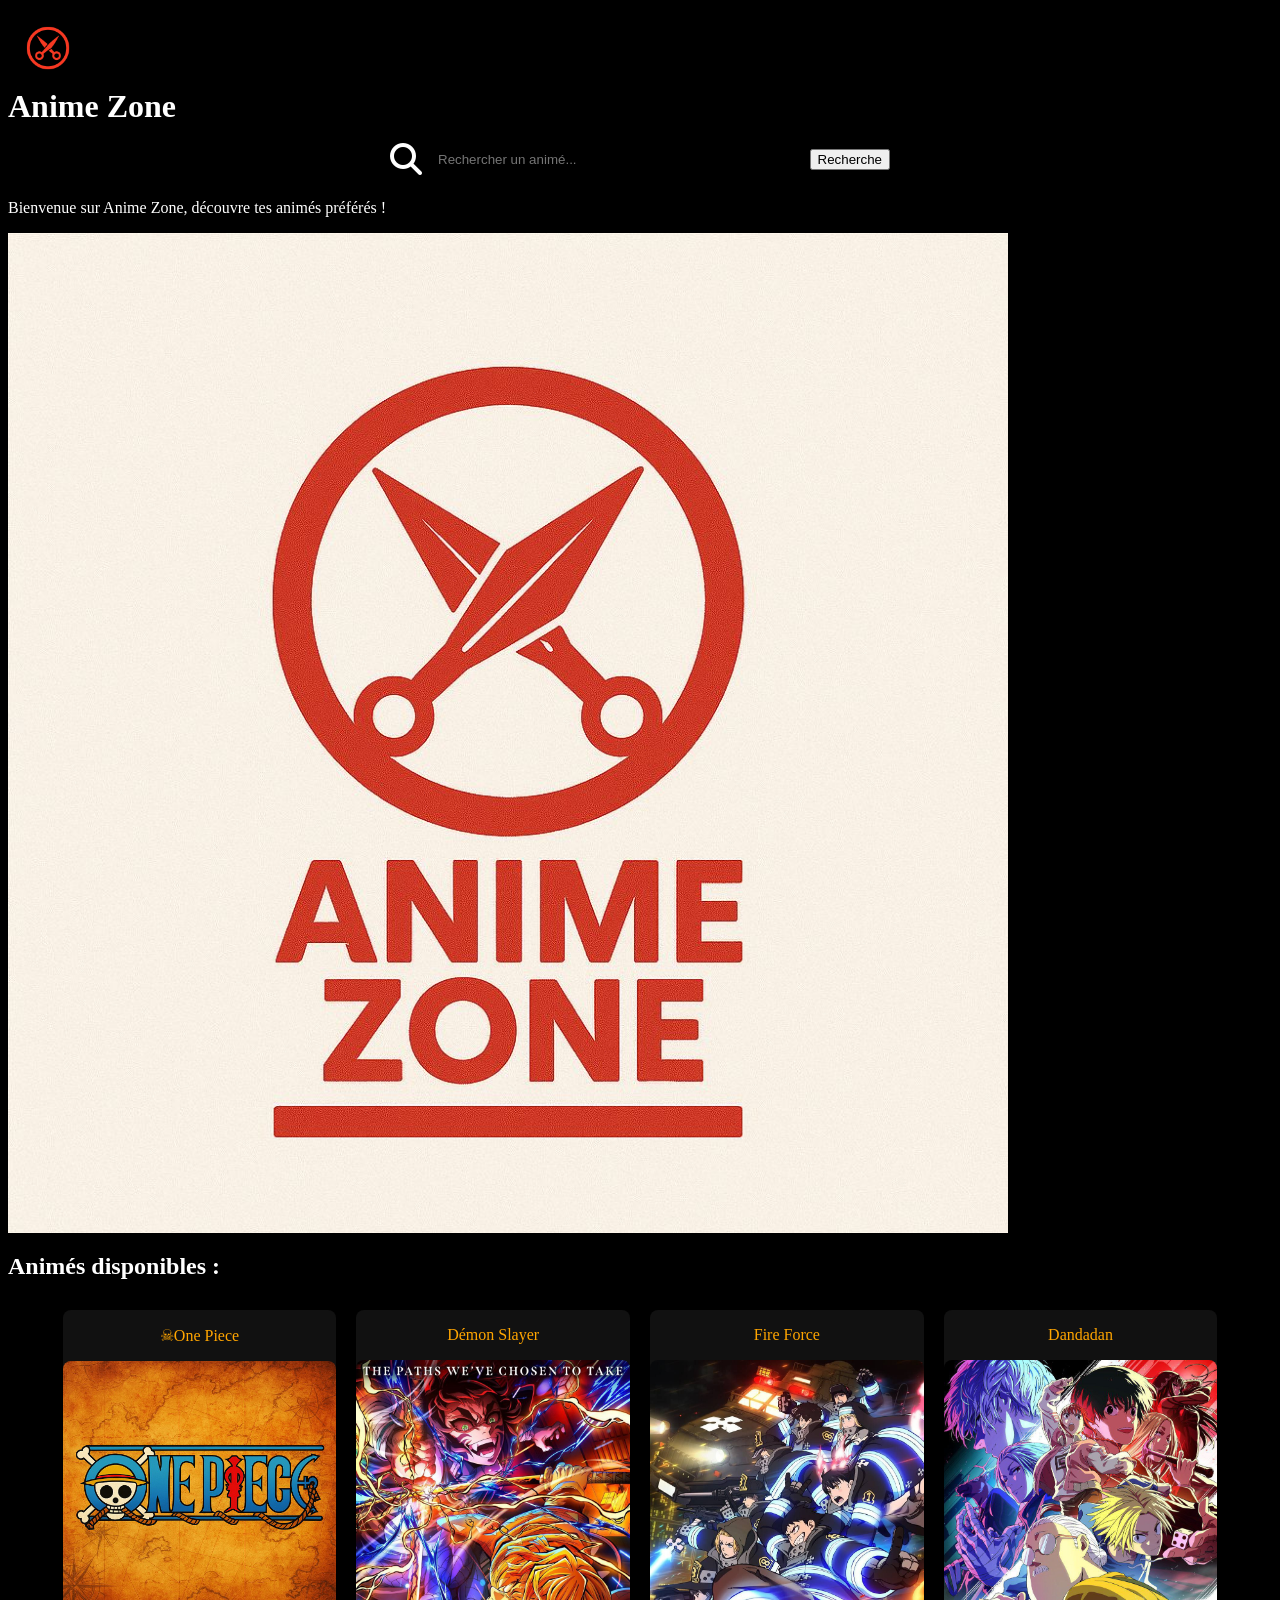
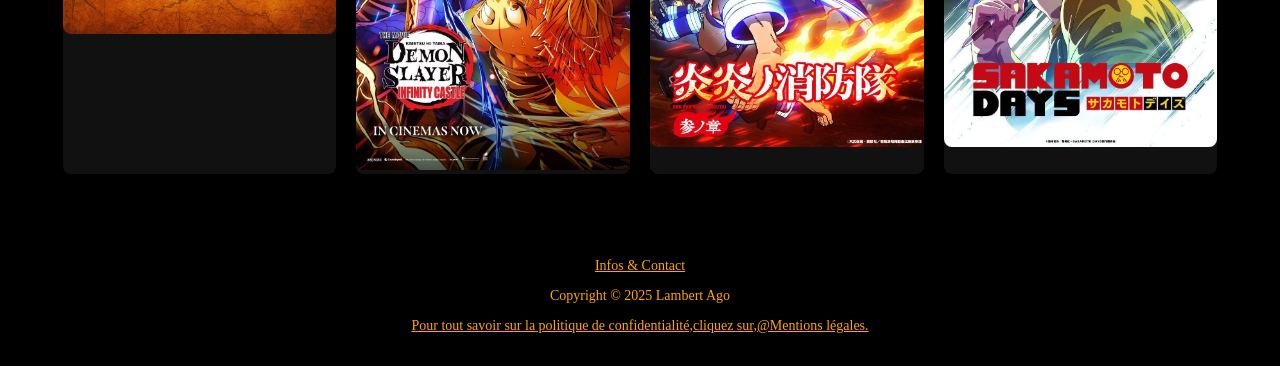
==== index.html @ a89f39de "Update index.html" ====
<!DOCTYPE html>
<html lang="fr">
<head>
     <meta charset="UTF-8" />
     <title>Anime Zone -
     Accueil</title>
 <meta
name="google-site-verification" 
content="Qp3kLJmgaDOFo7k6jYf-wK9uOx4VX_G7NRMQcibkHBc" />
     <link rel="stylesheet"
href="style.css" />
     <link rel="stylesheet"
href="https://cdnjs.cloudflare.com/ajax/libs/font-awesome/6.4.0/css/all.min.css">
<style>
footer{
     margin-top: 50px;
     text-align: center;
     color: orange;
     font-size: 14px;
}
</style>
</head>
<body>
   
  <h1 style="margin: 0;
padding: 0;">
  <img src="img6.jpg"
alt ="Logo Anime Zone"
style="height: 80px;
display: block; margin: 0;
padding: 0;">
Anime Zone
<div
class="search-container">
<i class="fas fa-search
search-icon"></i>
<input type="text"
id="searchInput"
placeholder="Rechercher un animé..."
onkeypress="allerVersAnime(event)"
style="padding: 8px; width:
80%; max-width: 400px;">
     <button
id="searchButton">Recherche
     </button>
</div>
 </h1>
  <p>Bienvenue sur Anime
Zone, découvre tes animés
préférés !</p>
  <img src="img3.jpg" 
alt="Photo"
style="width:100%; max-width:
1000px; display:block;
margin:;">
 
  <h2>Animés disponibles :</h2>
  <div
class="anime-container">
  <div class="anime-card">
  <p><a
href="onepiece.html">☠One Piece</a></p>
  <a
href="onepiece.html"><img
src="img1.jpg" alt="One Piece"></a>
</div>
  <div class="anime-card">
    <p><a
href="démonslayer.html"> Démon Slayer</a></p>
  <a
href="démonslayer.html"><img
src="img2.jpg" alt="Démon Slayer"></a>
</div>
<div class="anime-card">
  <p><a
href="fireforce.html">Fire Force</a></p>
  <a
href="fireforce.html"><img
src="img8.jpg" alt="Fire Force"></a>
</div>
<div class="anime-card">
  <p><a
href="dandadan.html">Dandadan</a></p>
  <a
href="dandadan.html"><img
src="img10.jpg" alt="Dandadan"></a>
</div>
      <footer>
         <p>
              <a
href="Infos & Contact.html">Infos & Contact</a></p>
      <p>Copyright ©️ 2025 Lambert
Ago</p>
      <p><a
href="mentions-legales.html">Pour tout savoir sur la politique de confidentialité,cliquez sur,@Mentions légales.</a></p>
   </footer>
  <script type="text/javascript"
src="script.js"></script>
</body>
</html>
---- style.css ----
body{
  background-color: black;
  color: white;
}
a {
 color: orange;
 text-decoration: underline;
}
.search-container {
  display: flex;
  align-items: center;
  justify-content: center;
  background-color: #2b2b2b;
  padding: 8px 12px;
  border-radius: 20px;
  width: 90%;
  max-width: 500px;
  margin: 10px auto;
}

.search-icon {
  color: white;
  margin-right: 8px;
}

.search-container input {
  flex: 1;
  padding: 8px;
  border: none;
  background: transparent;
  color: white;
  outline: none;
}

.search-container {
  background-color: transparent;
  color: white;
  border: none;
  border-radius: 15px;
  cursor: pointer;
}
  

.anime-container {
 display: flex;
 flex-wrap: wrap;
 gap: 20px;
 justify-content: center;
 padding: 10px;
}

.anime-card {
  width: 22%;
  text-align: center;
  background-color: #111;
  border-radius: 8px;
}
.anime-card img{
  width: 100%;
  border-radius: 8px;
}

.anime-card p a{
  color: orange;
  text-decoration:none;
}
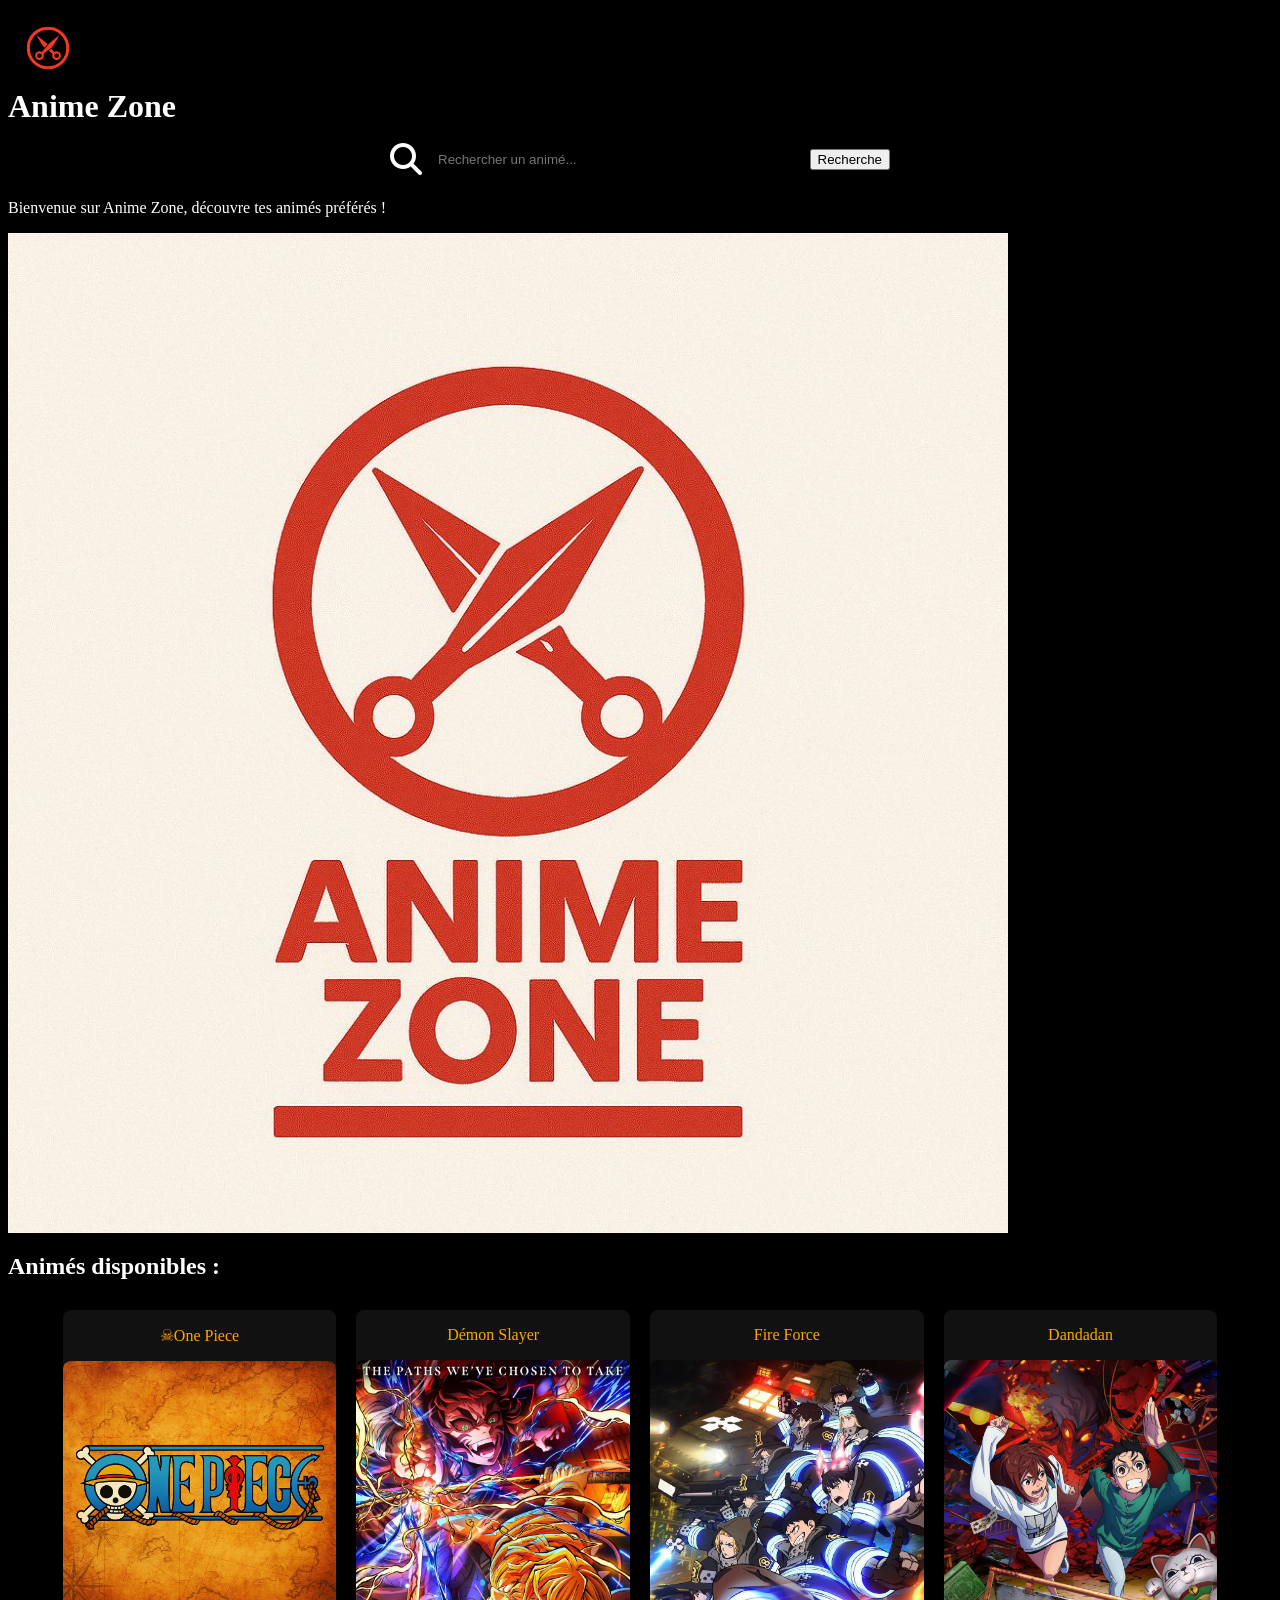
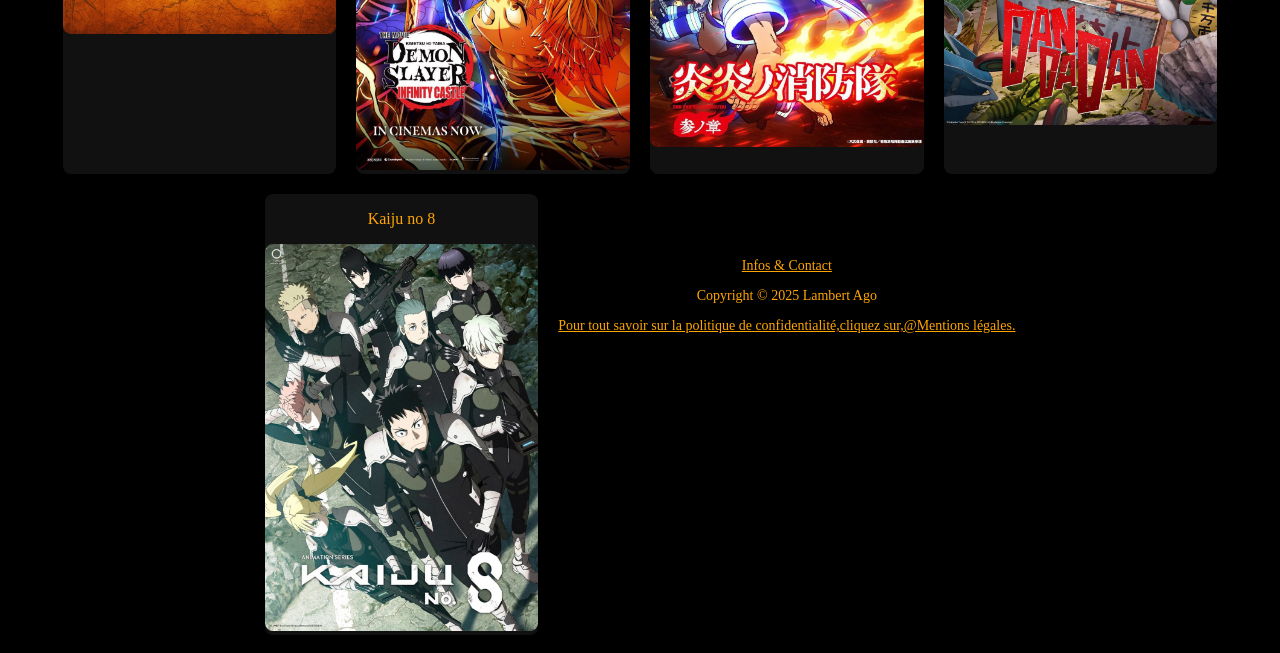
==== commit ea399d35: "Update index.html" ====
--- a/index.html
+++ b/index.html
@@ -85,7 +85,14 @@
 href="dandadan.html"><img
 src="img10.jpg" alt="Dandadan"></a>
 </div>
-      <footer>
+ <div class="anime-card">
+  <p><a
+href="kaiju no 8.html">Kaiju no 8</a></p>
+  <a
+href="kaiju no 8.html"><img
+src="img12.jpg" alt="Kaiju no 8"></a>
+</div>  
+<footer>
          <p>
               <a
 href="Infos & Contact.html">Infos & Contact</a></p>
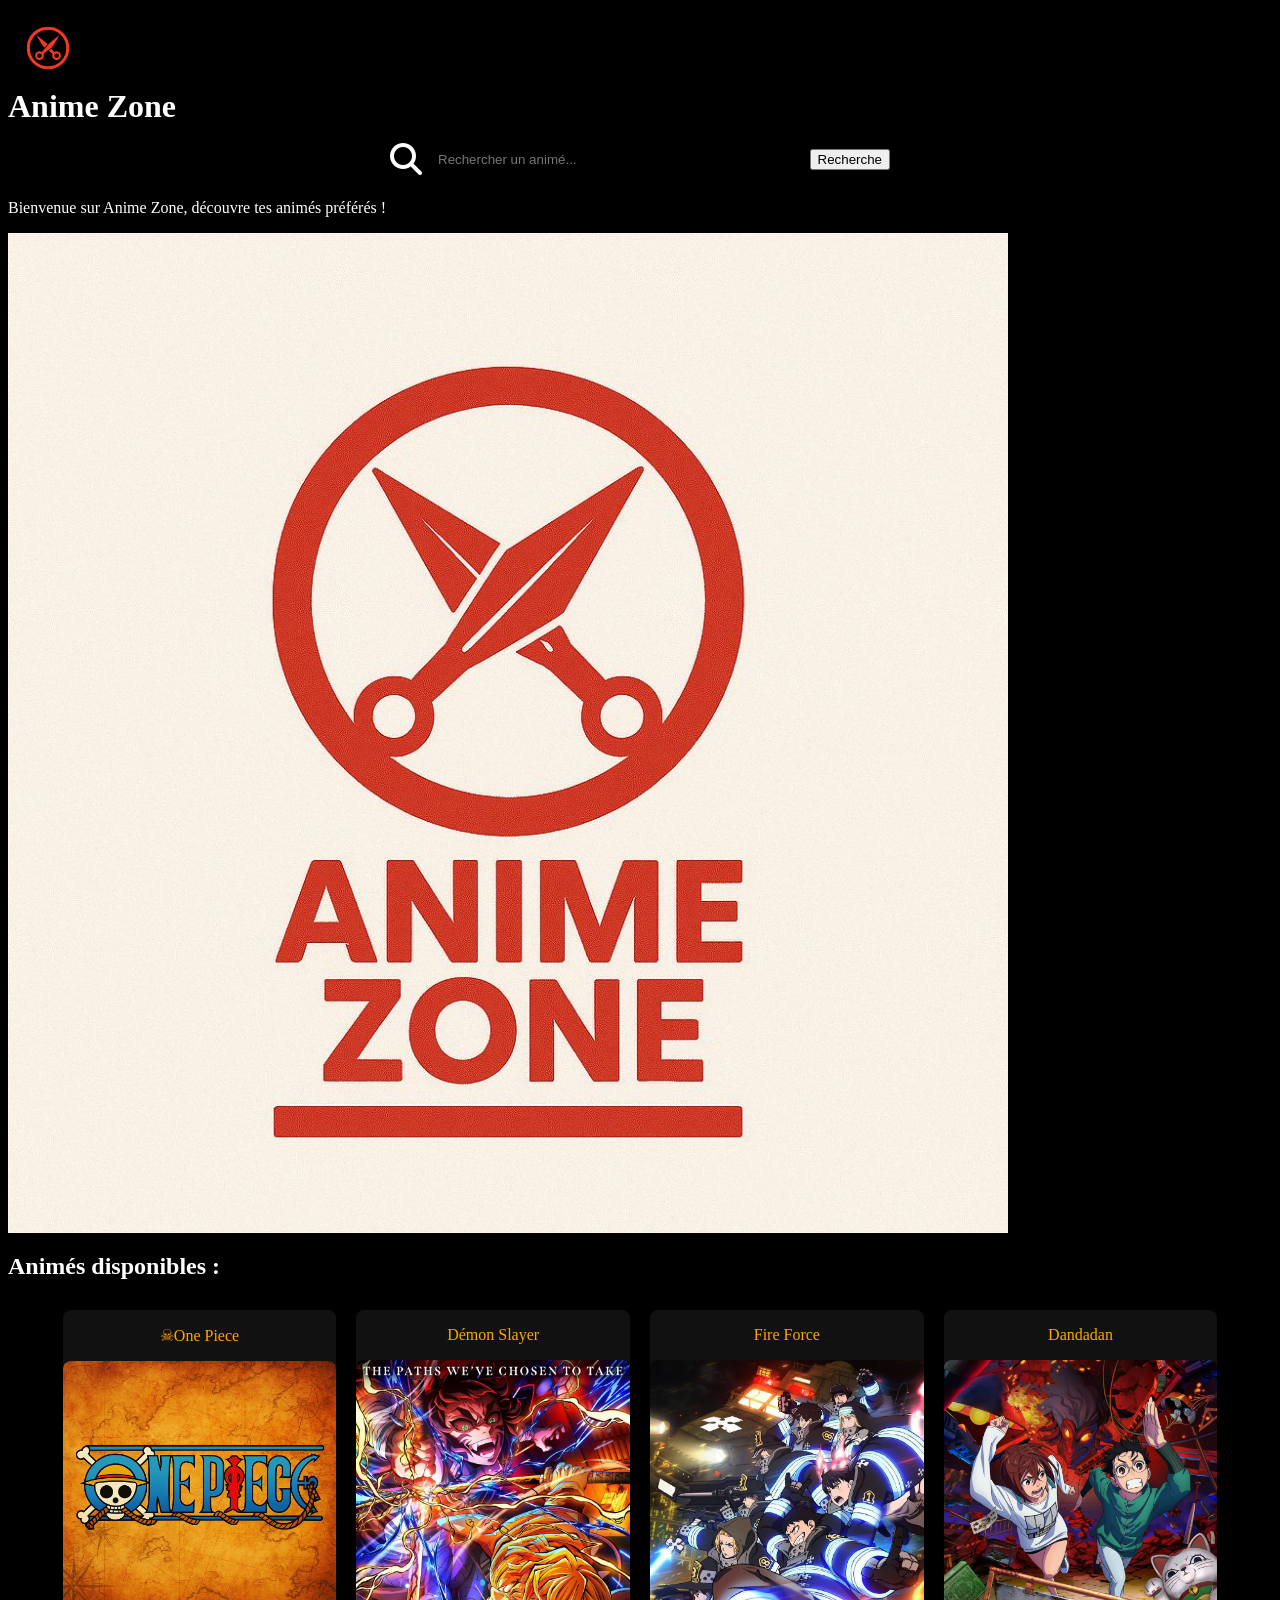
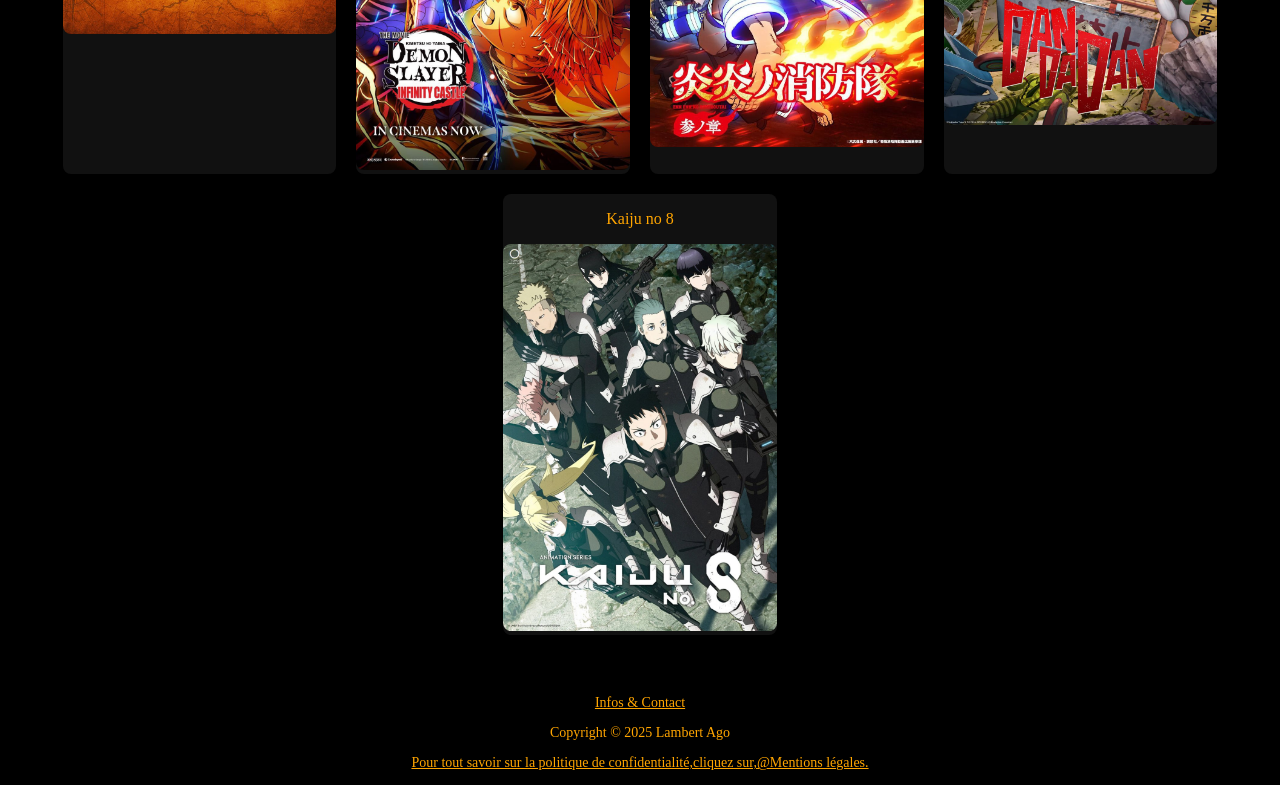
==== commit a5755576: "Update index.html" ====
--- a/index.html
+++ b/index.html
@@ -91,7 +91,7 @@
   <a
 href="kaiju no 8.html"><img
 src="img12.jpg" alt="Kaiju no 8"></a>
-</div>  
+</div></div> 
 <footer>
          <p>
               <a
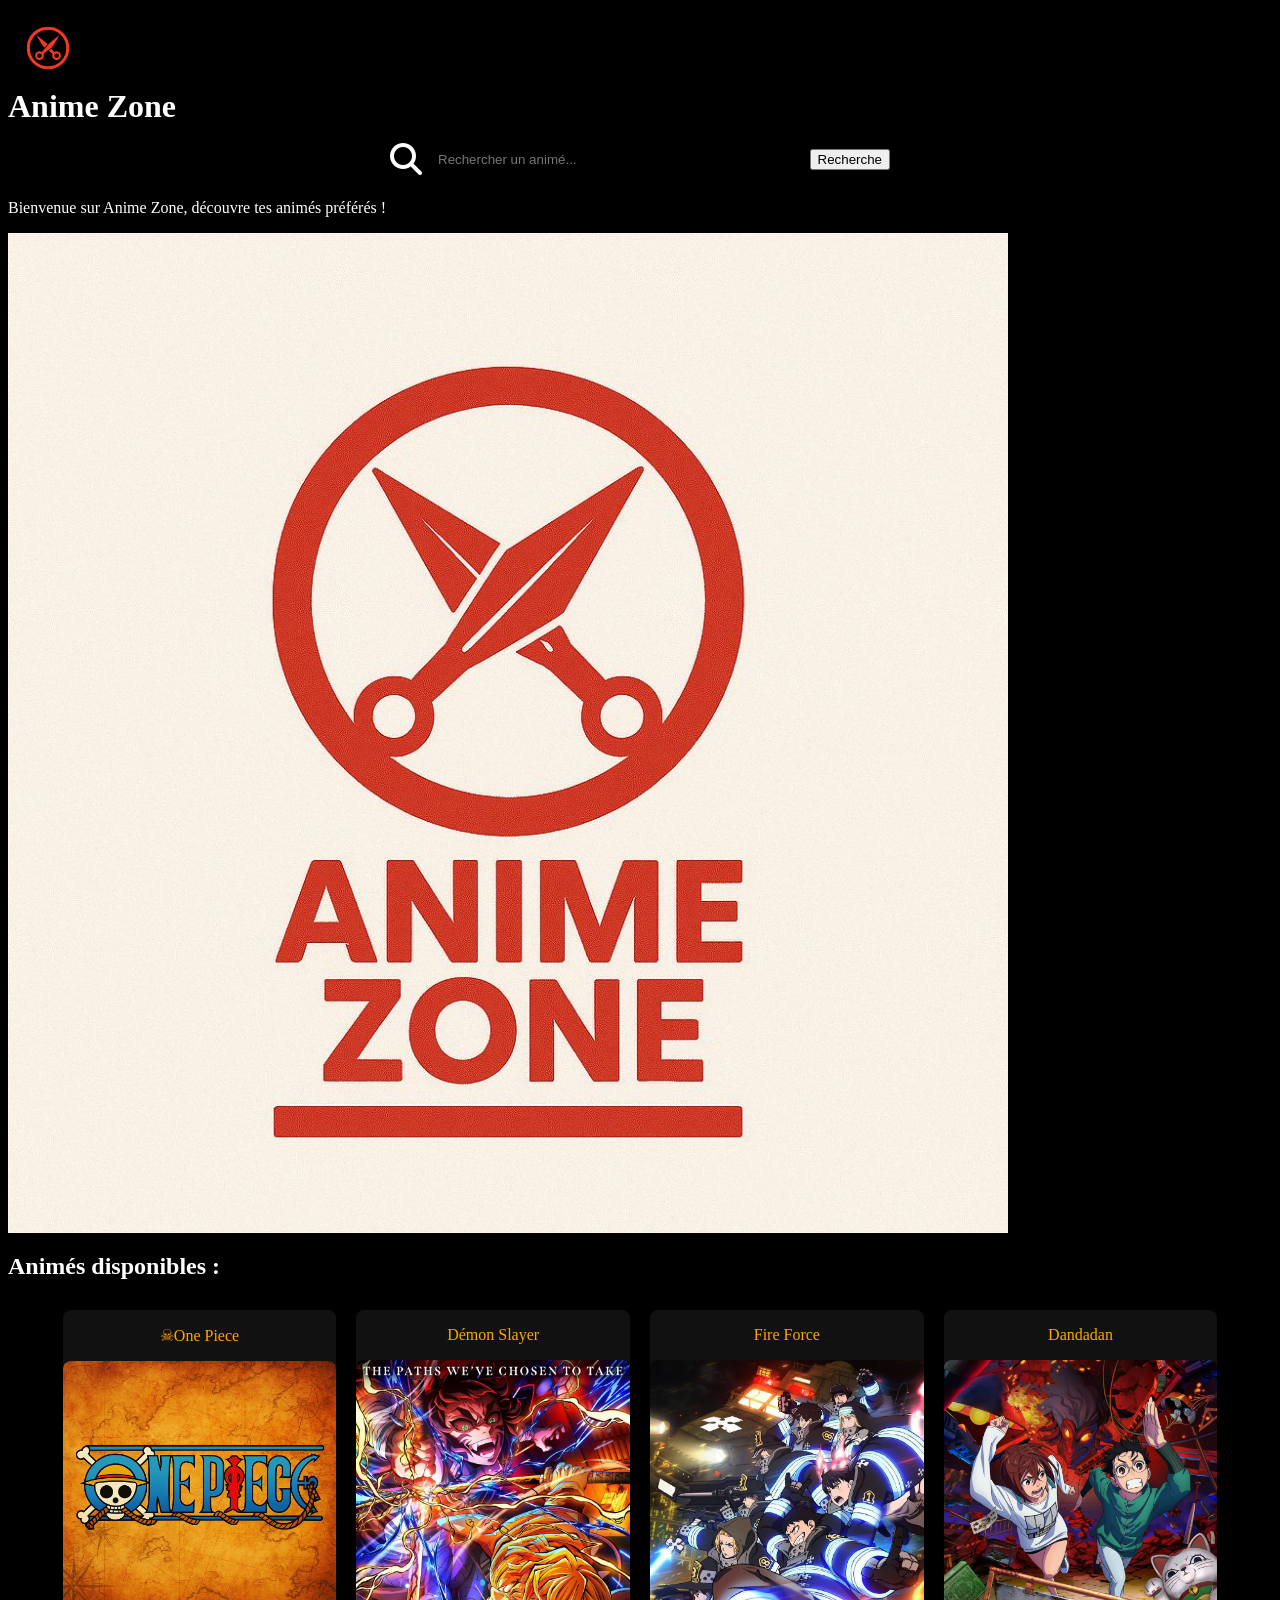
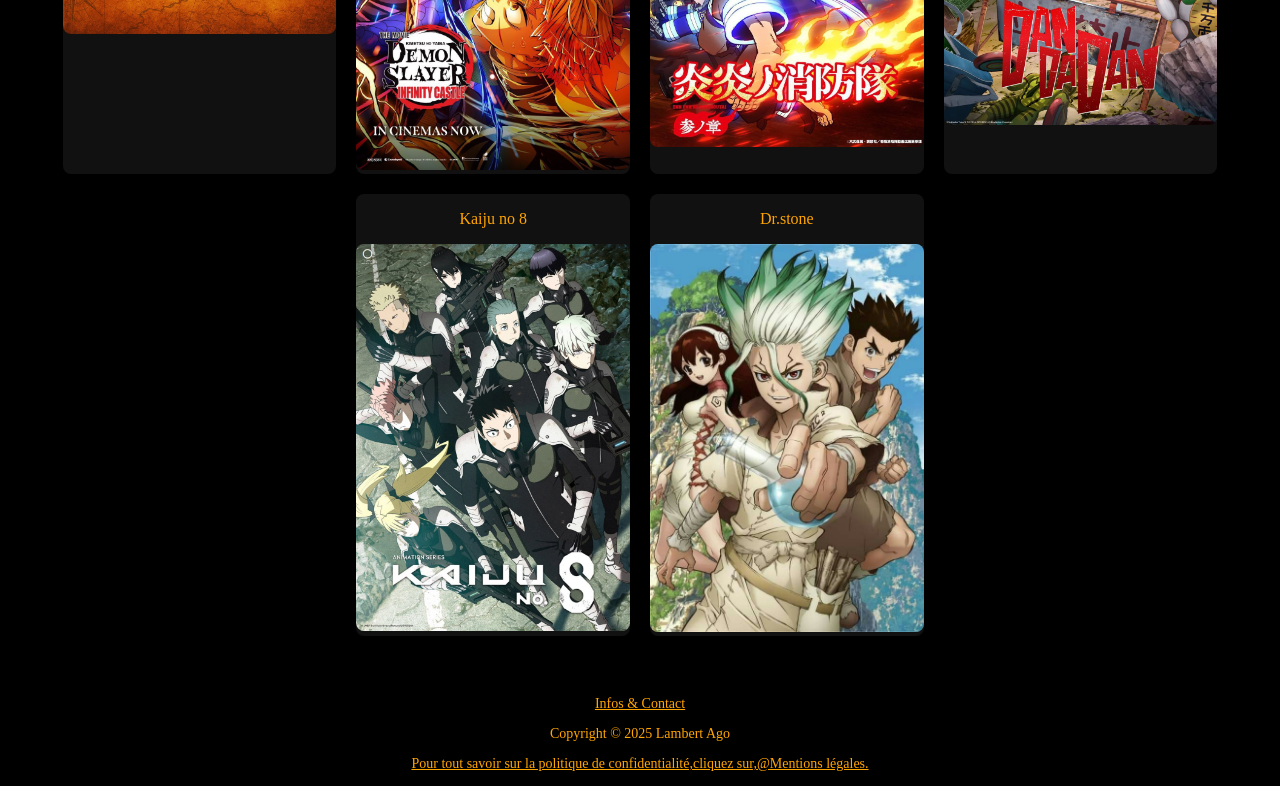
==== commit 3c746fc9: "Update index.html" ====
--- a/index.html
+++ b/index.html
@@ -91,7 +91,15 @@
   <a
 href="kaiju no 8.html"><img
 src="img12.jpg" alt="Kaiju no 8"></a>
-</div></div> 
+</div>
+      <div class="anime-card">
+  <p><a
+href="dr.stone.html">Dr.stone</a></p>
+  <a
+href="dr.stone.html"><img
+src="img16.jpg" alt="Dr.stone"></a>
+</div> 
+  </div> 
 <footer>
          <p>
               <a
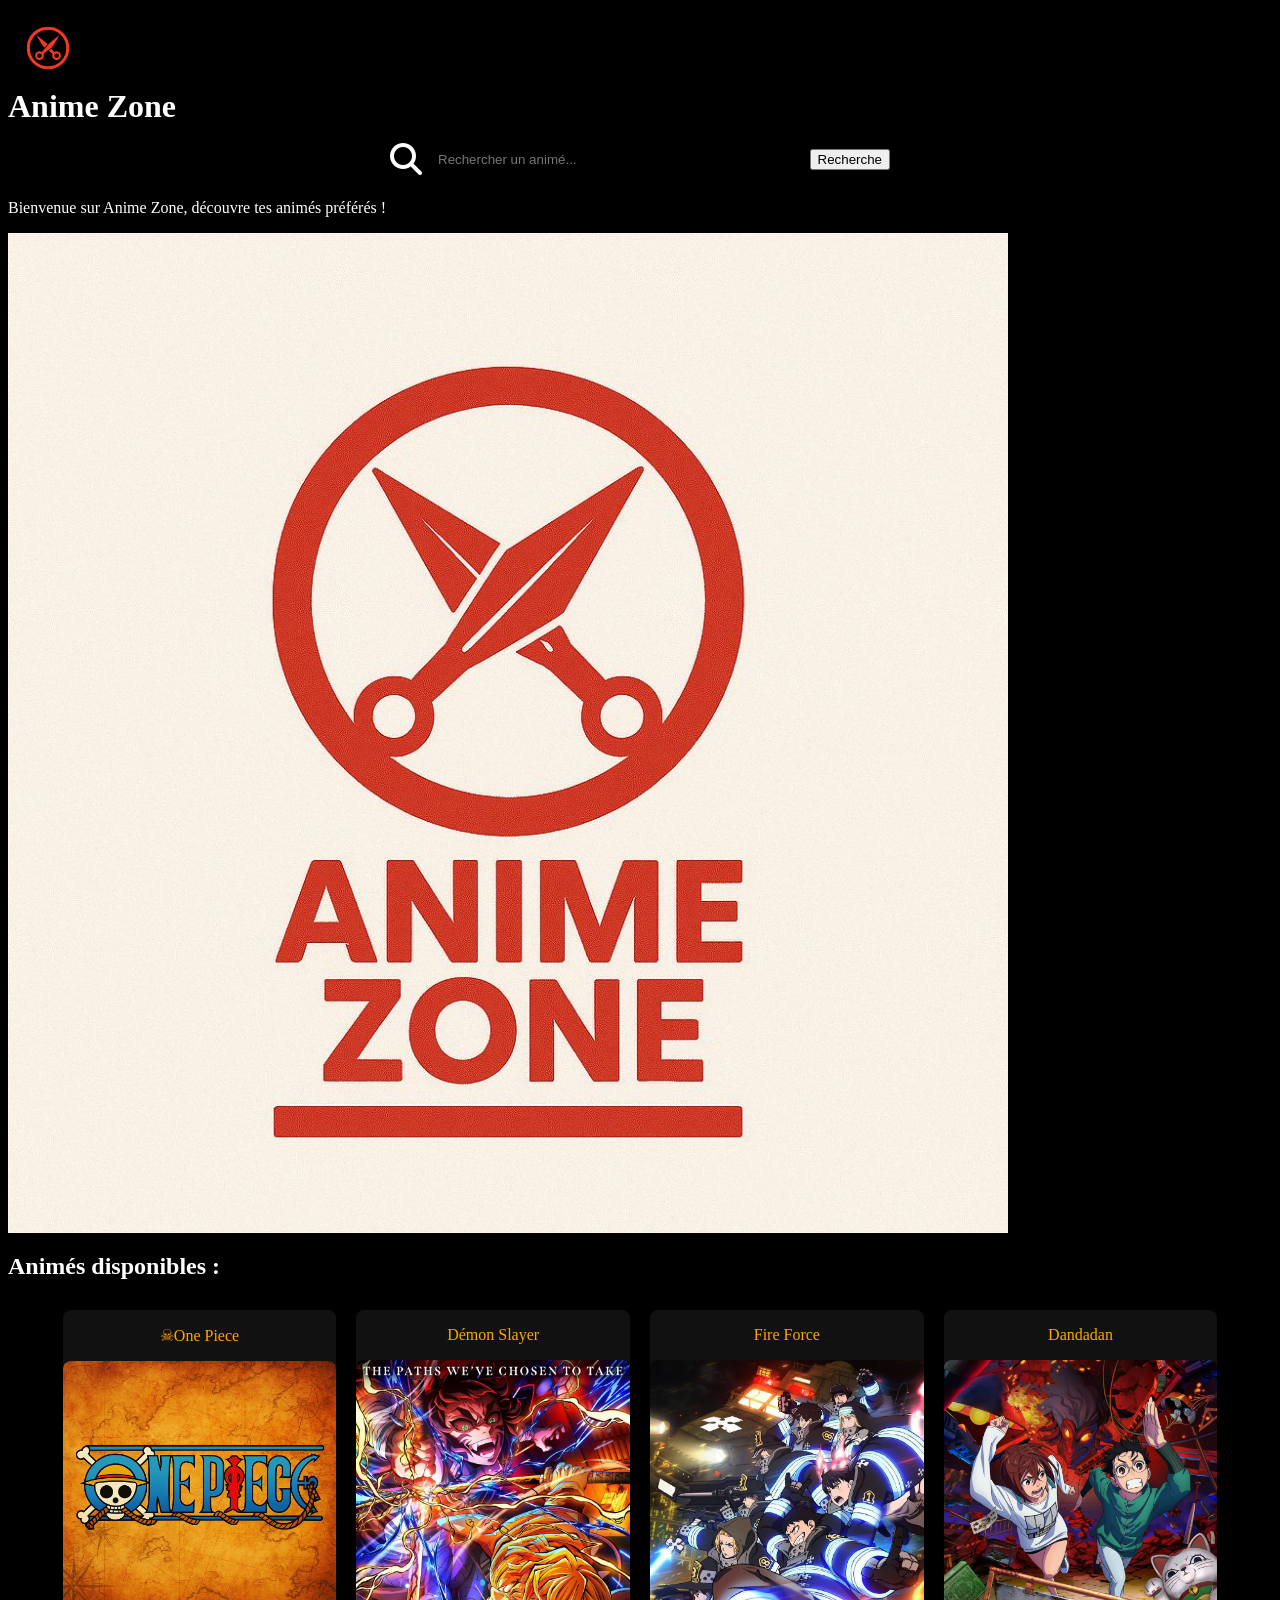
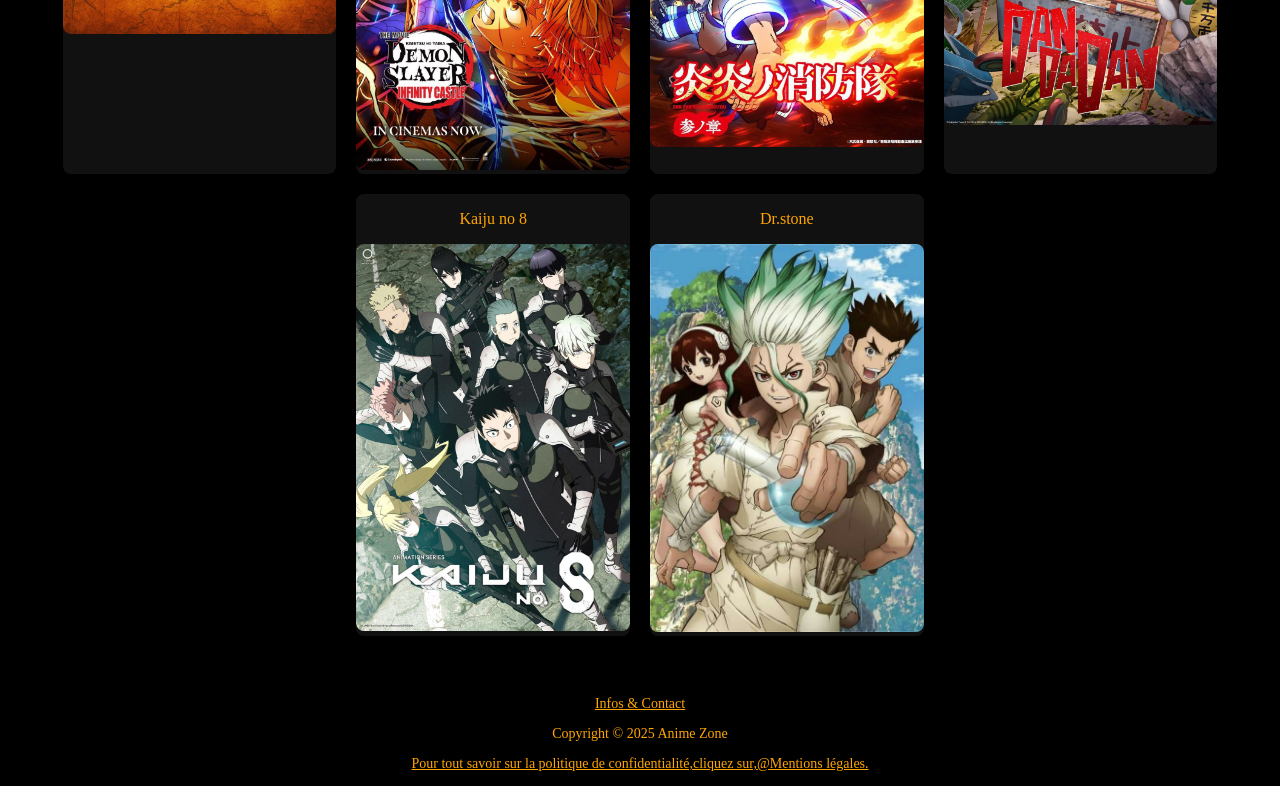
==== commit bf6ccb77: "Update index.html" ====
--- a/index.html
+++ b/index.html
@@ -104,8 +104,8 @@
          <p>
               <a
 href="Infos & Contact.html">Infos & Contact</a></p>
-      <p>Copyright ©️ 2025 Lambert
-Ago</p>
+      <p>Copyright ©️ 2025 Anime
+Zone</p>
       <p><a
 href="mentions-legales.html">Pour tout savoir sur la politique de confidentialité,cliquez sur,@Mentions légales.</a></p>
    </footer>
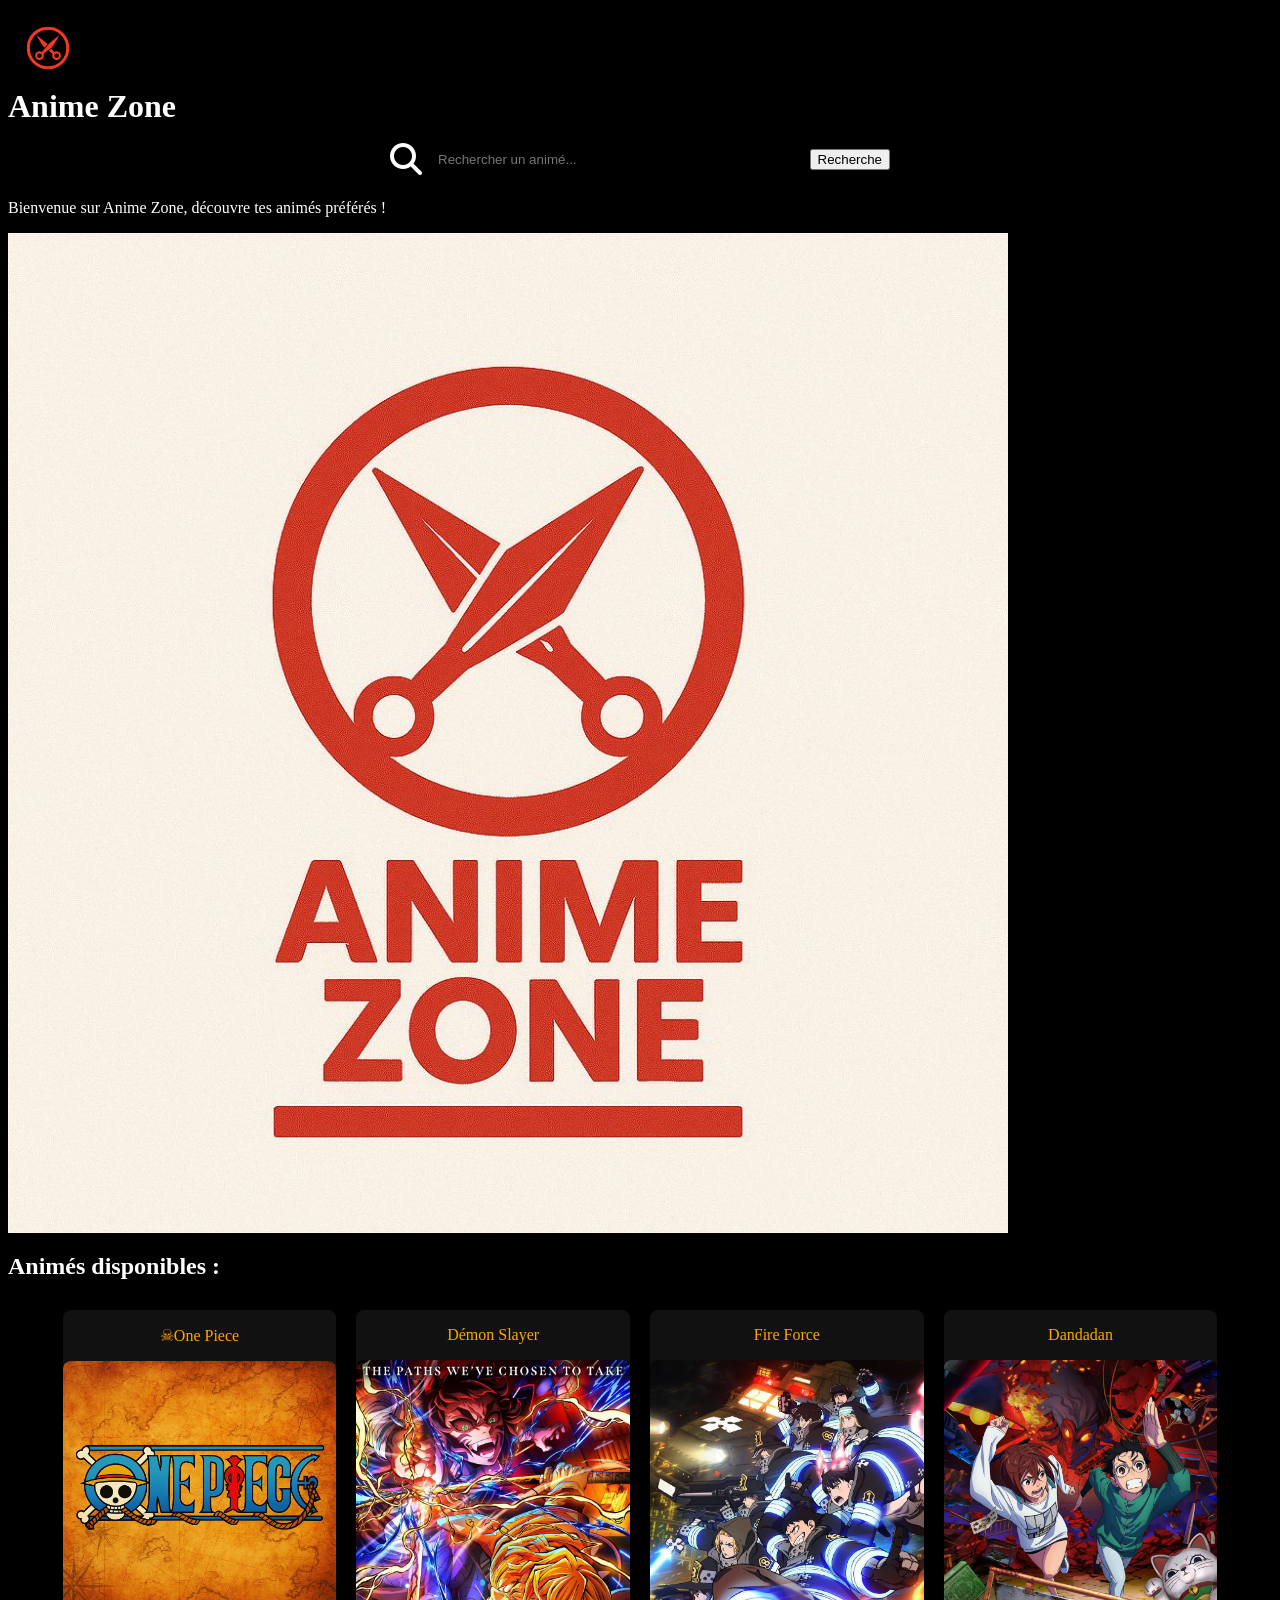
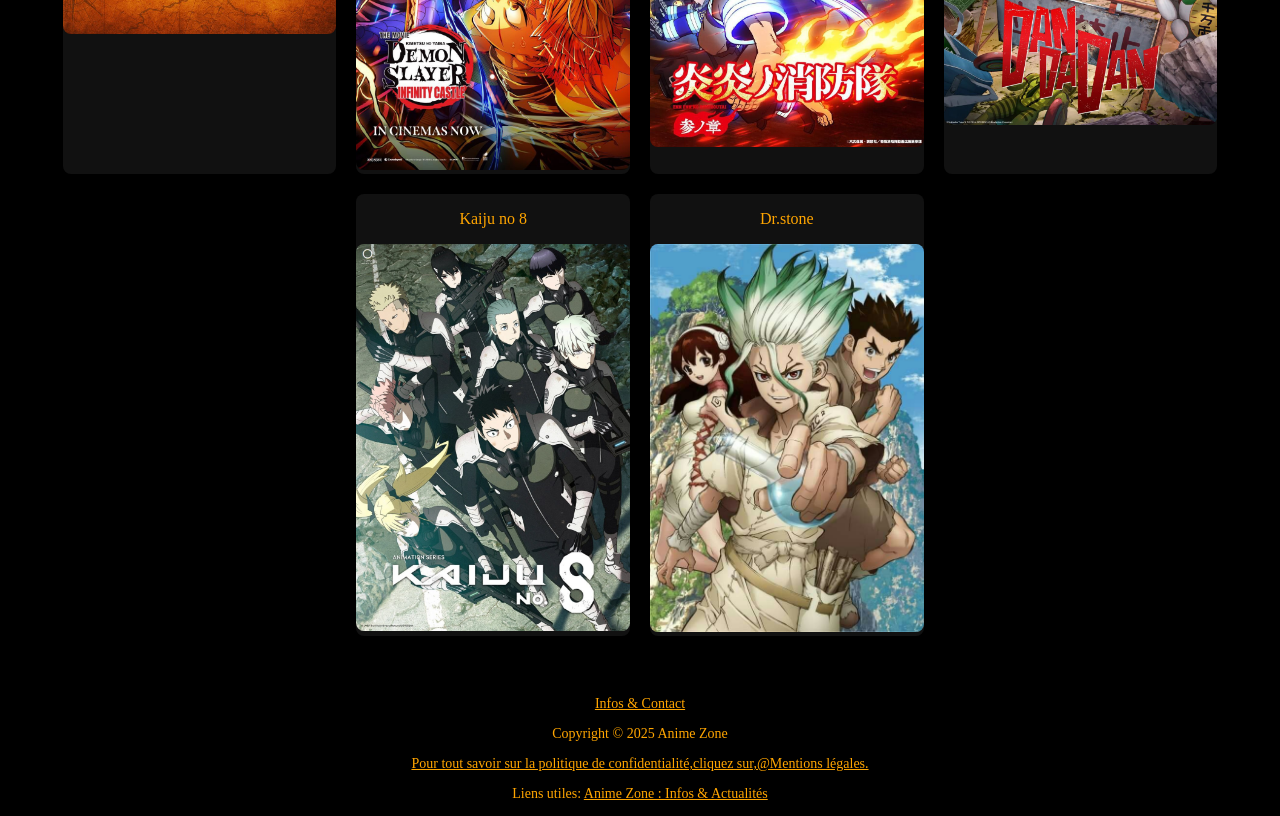
==== commit f7973f3f: "Update index.html" ====
--- a/index.html
+++ b/index.html
@@ -108,6 +108,7 @@
 Zone</p>
       <p><a
 href="mentions-legales.html">Pour tout savoir sur la politique de confidentialité,cliquez sur,@Mentions légales.</a></p>
+    <p>Liens utiles: <a href="https://lightlambert0.github.io" target="_blank">Anime Zone : Infos & Actualités</a></p>
    </footer>
   <script type="text/javascript"
 src="script.js"></script>
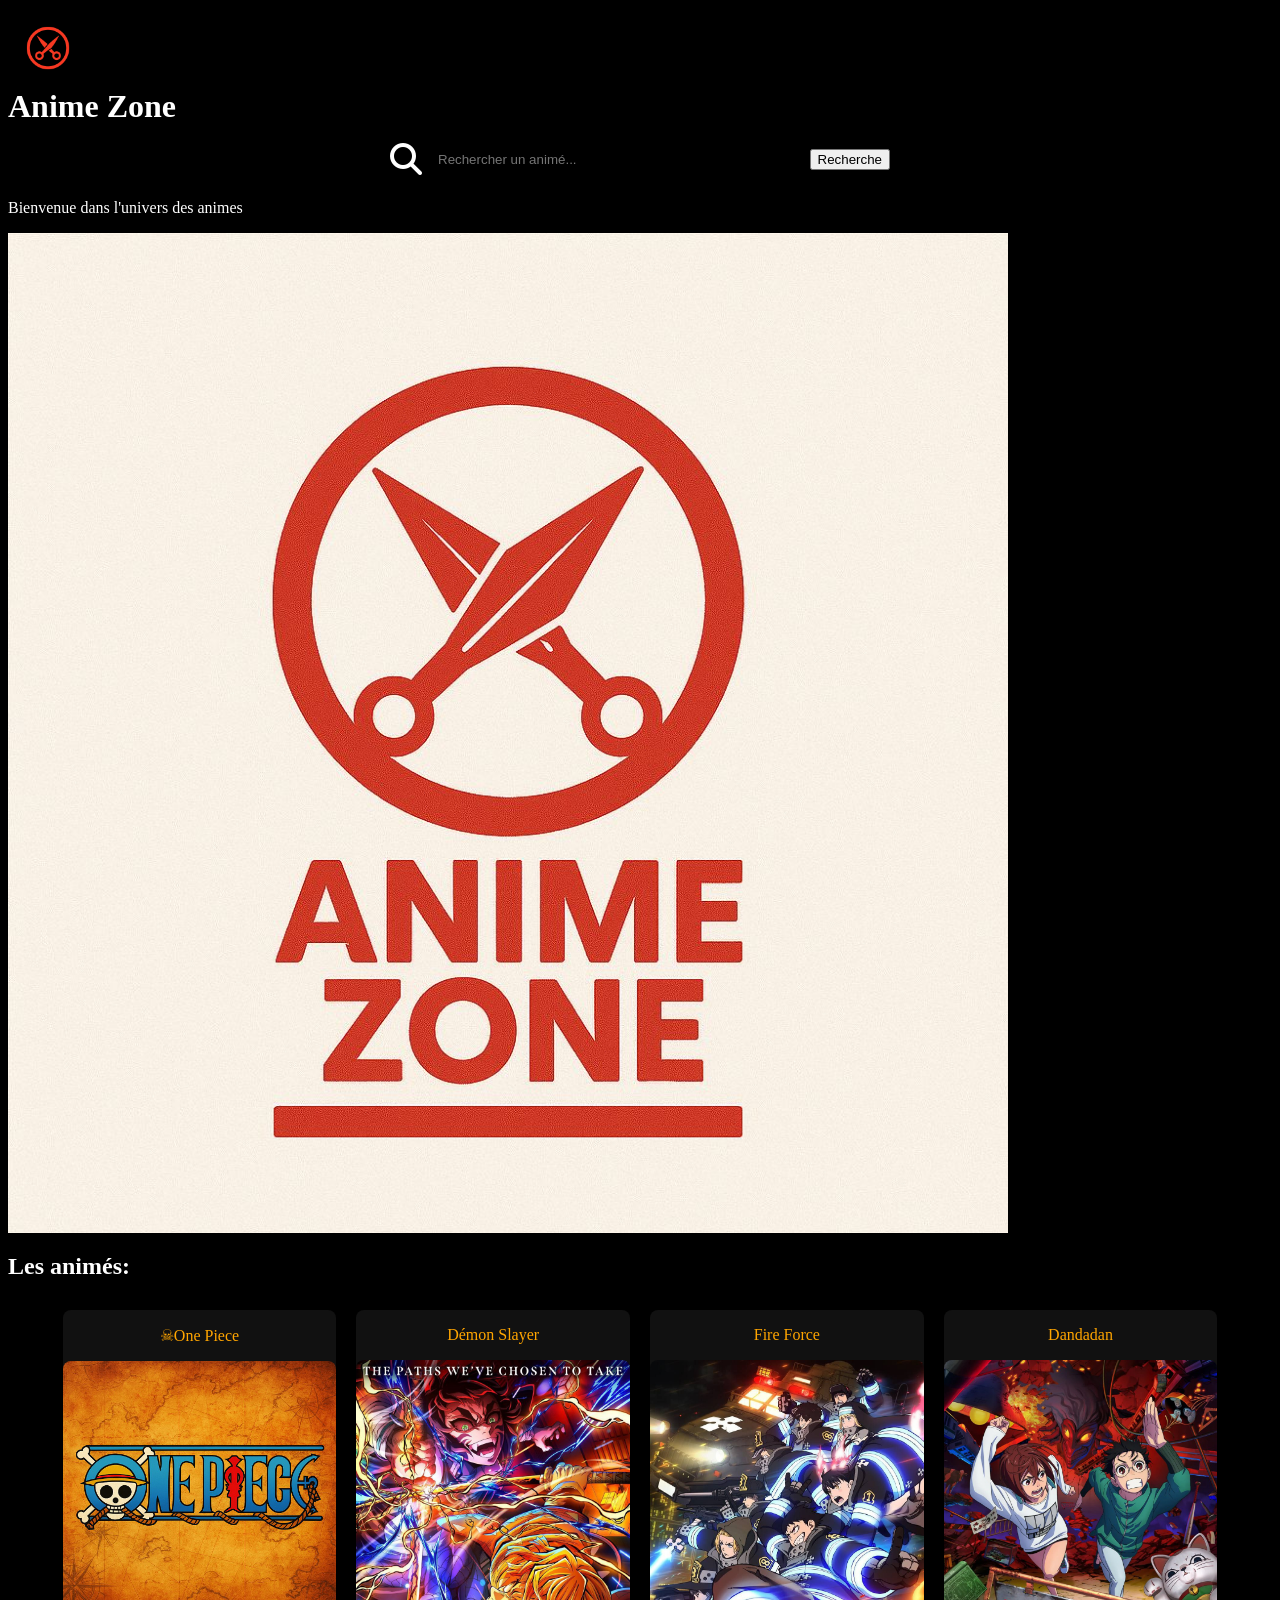
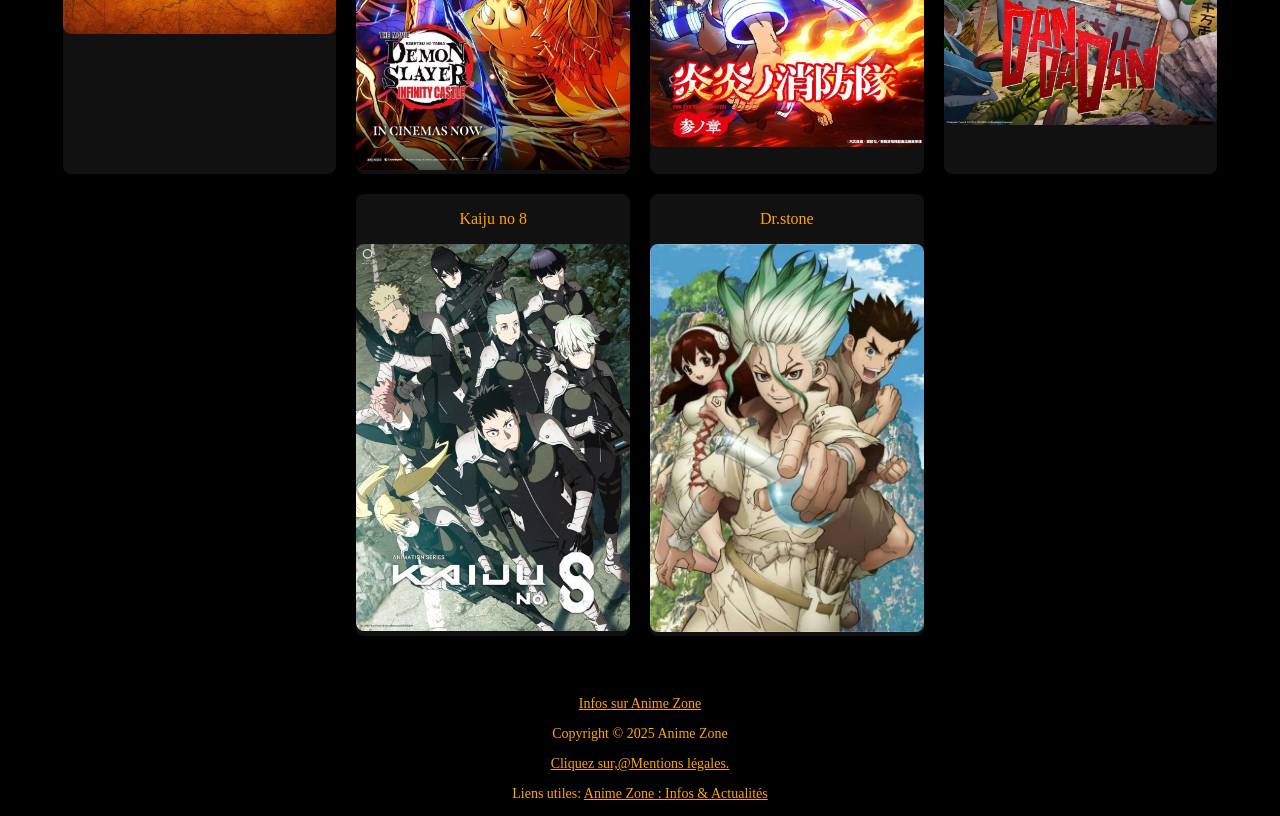
==== commit adbe9f13: "Update text and headings in index.html" ====
--- a/index.html
+++ b/index.html
@@ -45,16 +45,14 @@
      </button>
 </div>
  </h1>
-  <p>Bienvenue sur Anime
-Zone, découvre tes animés
-préférés !</p>
+  <p>Bienvenue dans l'univers des animes</p>
   <img src="img3.jpg" 
 alt="Photo"
 style="width:100%; max-width:
 1000px; display:block;
 margin:;">
  
-  <h2>Animés disponibles :</h2>
+  <h2>Les animés:</h2>
   <div
 class="anime-container">
   <div class="anime-card">
@@ -103,11 +101,11 @@
 <footer>
          <p>
               <a
-href="Infos & Contact.html">Infos & Contact</a></p>
+href="Infos & Contact.html">Infos sur Anime Zone</a></p>
       <p>Copyright ©️ 2025 Anime
 Zone</p>
       <p><a
-href="mentions-legales.html">Pour tout savoir sur la politique de confidentialité,cliquez sur,@Mentions légales.</a></p>
+href="mentions-legales.html">Cliquez sur,@Mentions légales.</a></p>
     <p>Liens utiles: <a href="https://lightlambert0.github.io" target="_blank">Anime Zone : Infos & Actualités</a></p>
    </footer>
   <script type="text/javascript"
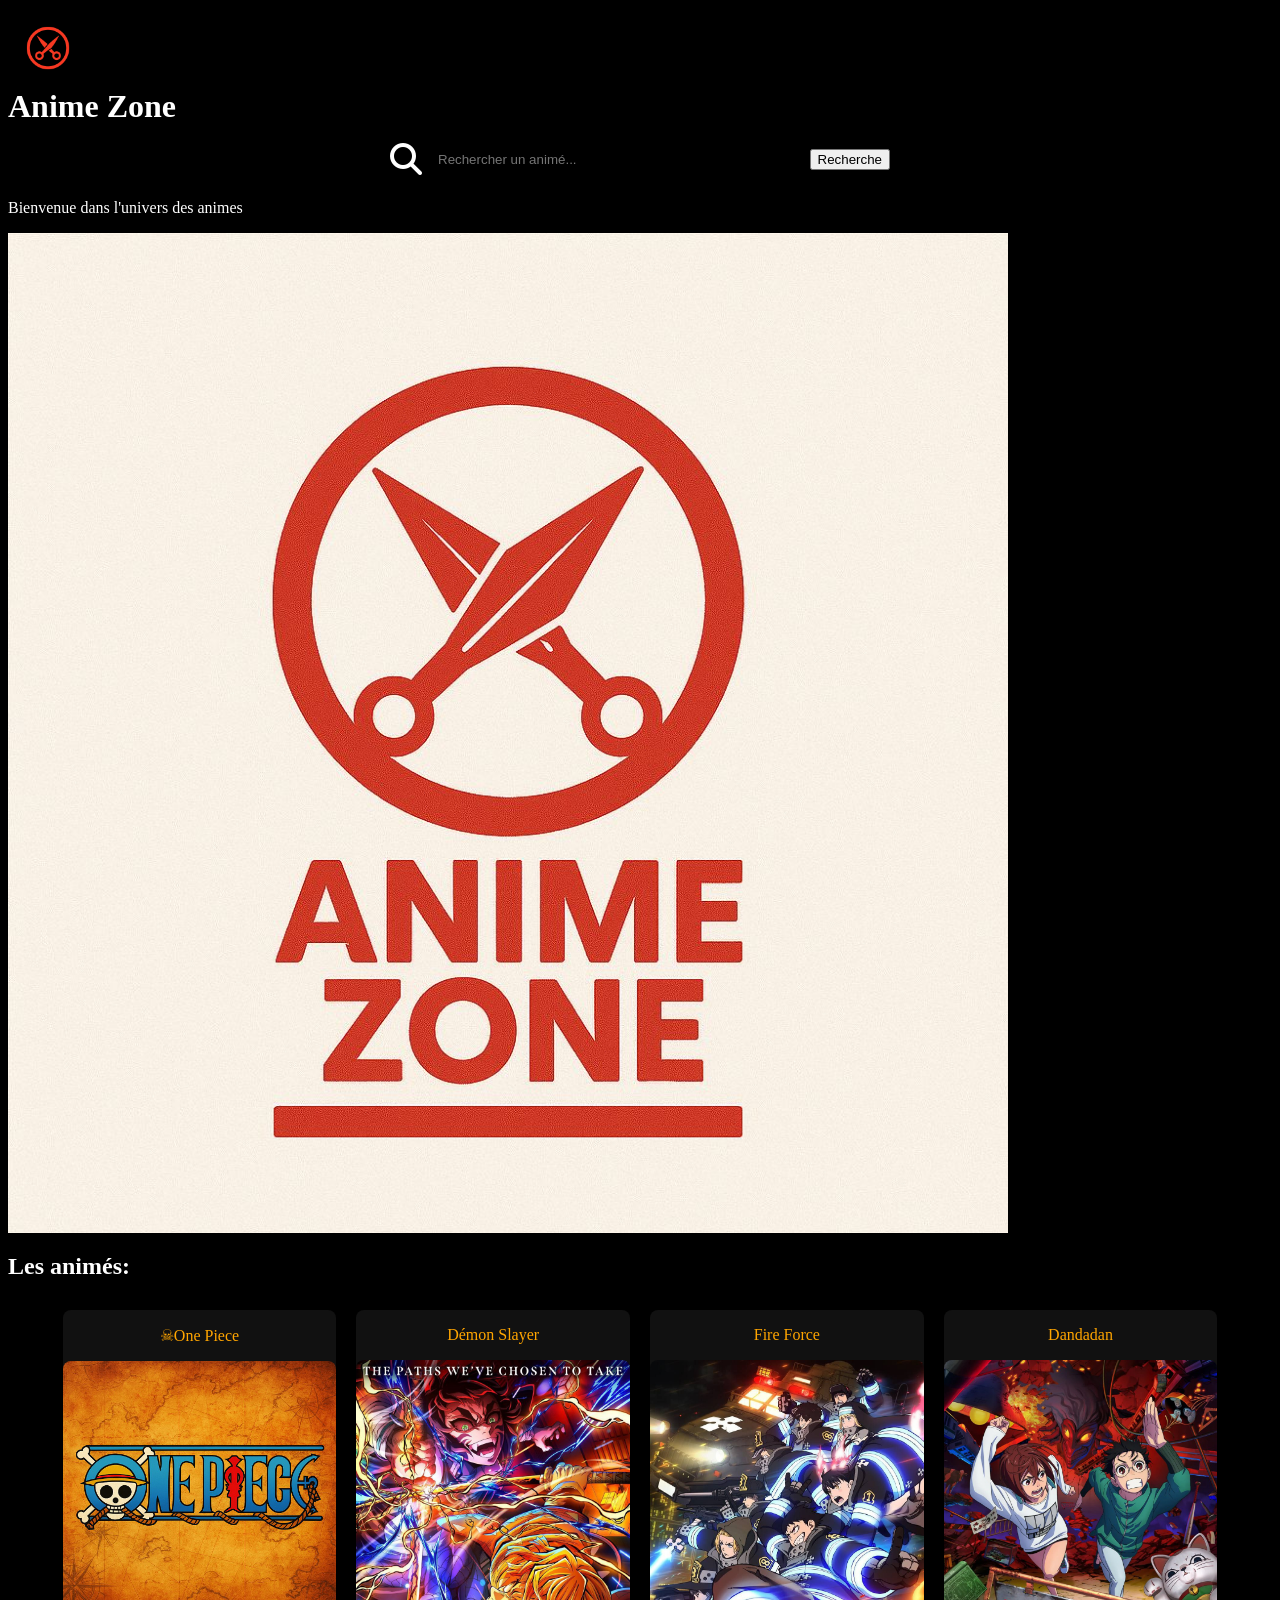
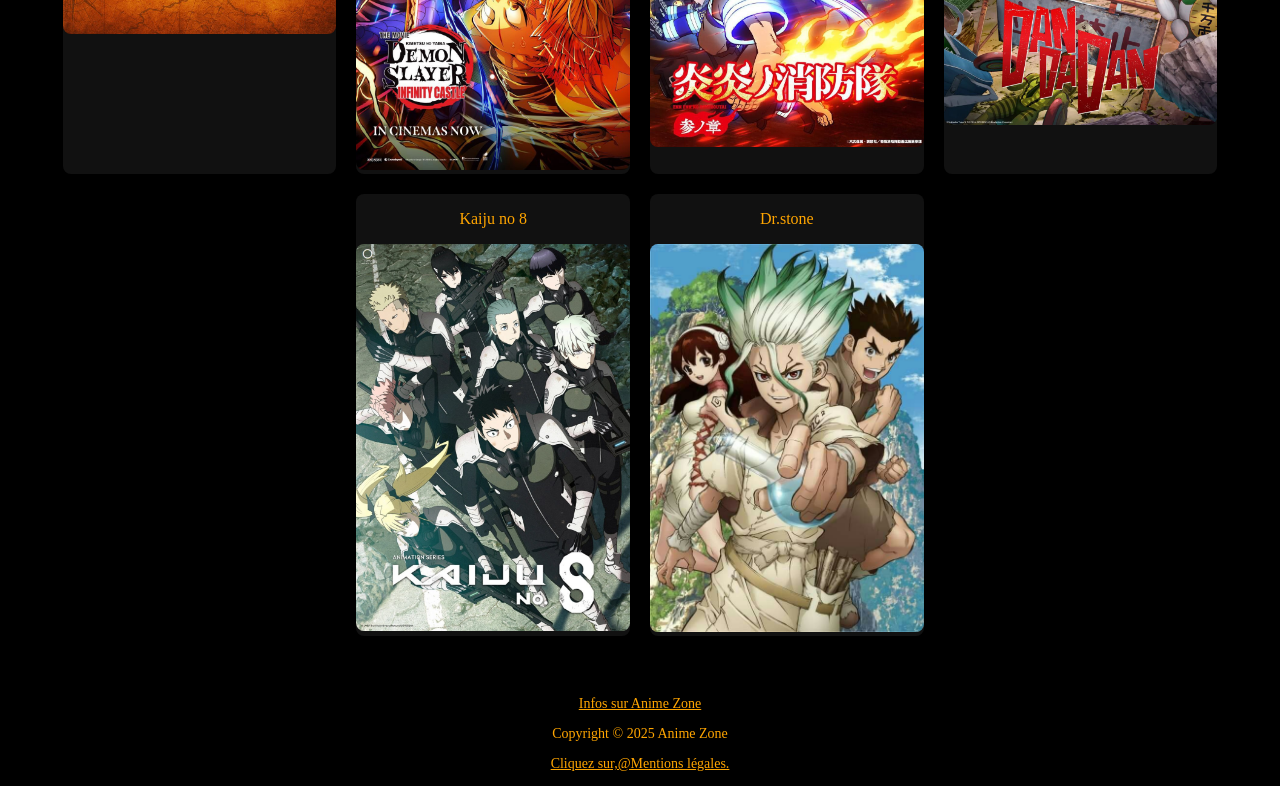
==== commit 5f8d7304: "Update title and meta tags in index.html" ====
--- a/index.html
+++ b/index.html
@@ -2,9 +2,8 @@
 <html lang="fr">
 <head>
      <meta charset="UTF-8" />
-     <title>Anime Zone -
-     Accueil</title>
- <meta
+     <title>Site d'actualité sur l'univers des animés</title>
+  <meta
 name="google-site-verification" 
 content="Qp3kLJmgaDOFo7k6jYf-wK9uOx4VX_G7NRMQcibkHBc" />
      <link rel="stylesheet"
@@ -106,7 +105,6 @@
 Zone</p>
       <p><a
 href="mentions-legales.html">Cliquez sur,@Mentions légales.</a></p>
-    <p>Liens utiles: <a href="https://lightlambert0.github.io" target="_blank">Anime Zone : Infos & Actualités</a></p>
    </footer>
   <script type="text/javascript"
 src="script.js"></script>
